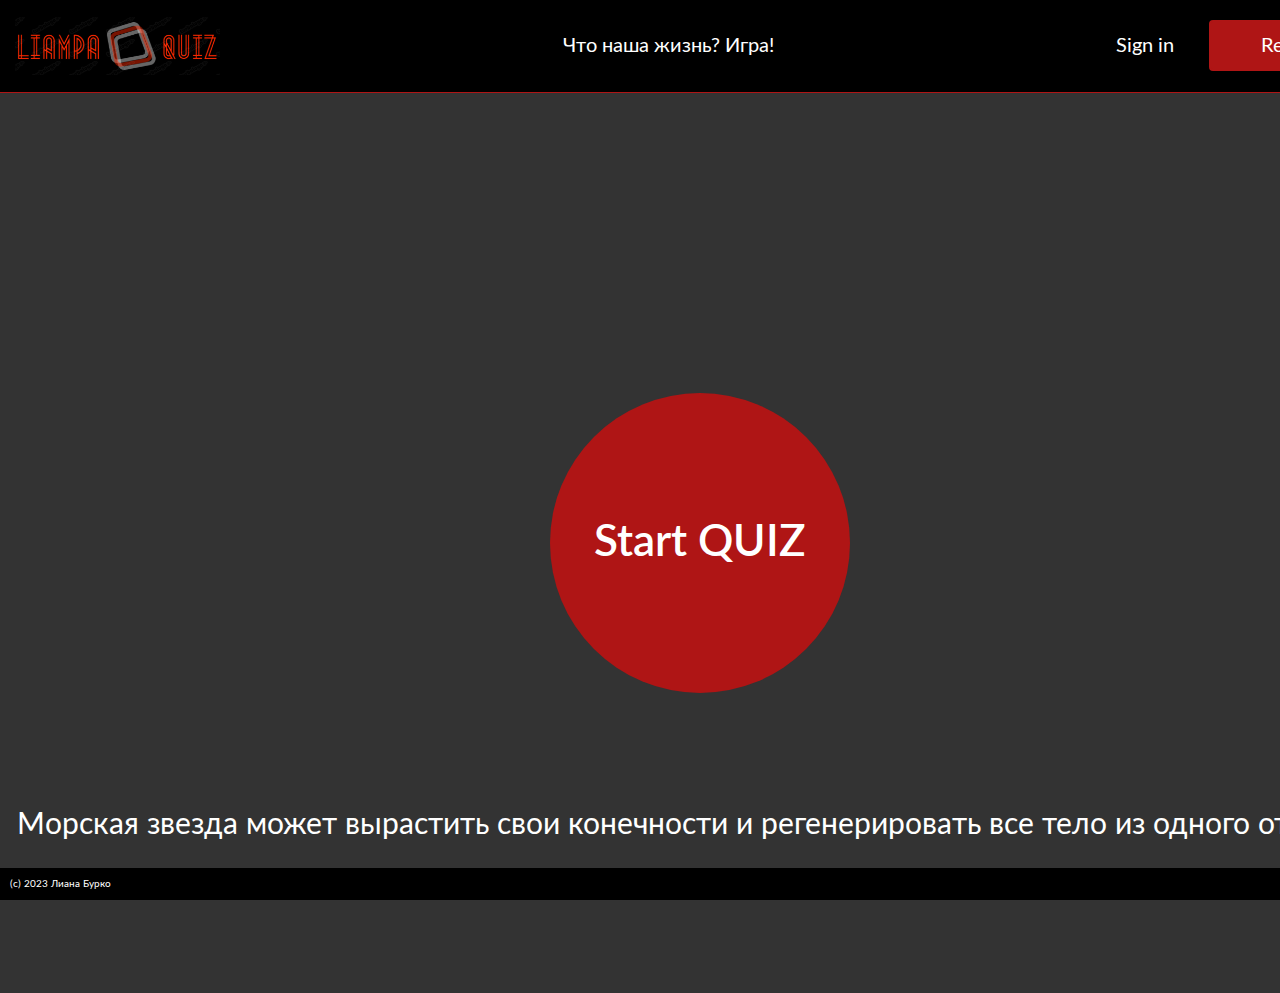
==== index.html @ 5c18f1a5 "add lab3 to publish" ====
<!DOCTYPE html>
<html lang="en">
<head>
    <meta charset="UTF-8">
    <meta http-equiv="X-UA-Compatible" content="IE=edge">
    <meta name="viewport" content="width=device-width, initial-scale=1.0">
    <title>Liampa QUIZ project</title>
    <!-- Resets -->
    <link rel="stylesheet" href="./css/reset.css">
    <link rel="stylesheet" href="./css/base.css">
    <!-- Fonts -->
    <link rel="stylesheet" href="./css/fonts/Georgia/stylesheet.css">
    <link rel="stylesheet" href="./css/fonts/Lato/stylesheet.css">
    <!-- Blocks -->
    <link rel="stylesheet" href="./css/blocks/header.css">
    <!-- ????? -->
    <link rel="icon" href="./img/im1.png" type="image/png" sizes="32x32">
    
</head>

<body>
    <header class="header">
        <div class="container">
            <div class="header-row">
                <div class="header-logo" onclick="window.location.href='index.html'"><img src="./img/logo.png" alt="logo" style="max-width: 100%;"></div>  
                <div class="header-nav"> Что наша жизнь? Игра! </div>        
                <div class="header-login">
                    <a href="#">Sign in</a>
                    <a href="register.html" class="button">Register</a>
                </div>     
            </div>
        </div>
    </header>


    <div class="container">
        <div id="home" class="flex-center flex-column"></div>
        
        <div class="container-1">
            <a href="rules.html" class="centered-button">Start QUIZ</a>
        </div>

        <div class="container-2">
            <p class="fact-text">Морская звезда может вырастить свои конечности и регенерировать все тело из одного отростка</p>
        </div>
    </div>    
    <footer class="footer">
        <div class="container"></div>
        <h1> (с) 2023 Лиана Бурко</h1>
        </div>   
    
    </footer>
</body>

</html>
---- css/base.css ----
.container {
    width: 1400px;
    padding-left: 15px;
    padding-right: 15px;
    margin-left: auto;
    margin-right: auto;
}

.container-1 {
    display: flex;
    justify-content: center;
    align-items: center;
    height: 100vh;
}
  
.container-2 {
    position: relative;
    display: flex;
    justify-content: center;
    align-items: center;
}
  
.centered-button {
    position: absolute;
    background-color: #af1515;
    color: white;
    border-radius: 50%;
    width: 300px;
    height: 300px;
    font-size: 44px;
    font-weight: bold;
    text-align: center;
    line-height: 150px;
    cursor: pointer;
    display: flex;
    justify-content: center;
    align-items: center;
    text-decoration: none; /* чтобы убрать подчеркивание при наведении */
  }
  
body {
    color: white;
    background-color: #333333;
    font-family: 'Lato', sans-serif;
    font-weight: 400;
    font-size: 20px;
}

.footer {
    position: fixed;
    left: 0;
    bottom: 0;
    width: 100%;
    background-color: black;
    
    padding: 10px;
    font-size: 10px;
  }

.fact-text {
  position: absolute;
  bottom: 150px;
  font-size: 30px;
  color: white;
  text-align: center;
}
---- css/fonts/Georgia/stylesheet.css ----
/* This stylesheet generated by Transfonter (https://transfonter.org) on August 20, 2017 8:36 PM */

@font-face {
	font-family: 'Georgia';
	src: url('Georgia-Bold.eot');
	src: local('Georgia Bold'), local('Georgia-Bold'),
		url('Georgia-Bold.eot?#iefix') format('embedded-opentype'),
		url('Georgia-Bold.woff') format('woff'),
		url('Georgia-Bold.ttf') format('truetype');
	font-weight: bold;
	font-style: normal;
}

@font-face {
	font-family: 'Georgia';
	src: url('Georgia.eot');
	src: local('Georgia'),
		url('Georgia.eot?#iefix') format('embedded-opentype'),
		url('Georgia.woff') format('woff'),
		url('Georgia.ttf') format('truetype');
	font-weight: normal;
	font-style: normal;
}
---- css/fonts/Lato/stylesheet.css ----
@font-face {
    font-family: 'Lato';
    src: url('Lato-Regular.eot');
    src: local('Lato Regular'), local('Lato-Regular'),
        url('Lato-Regular.eot?#iefix') format('embedded-opentype'),
        url('Lato-Regular.woff') format('woff'),
        url('Lato-Regular.ttf') format('truetype');
    font-weight: normal;
    font-style: normal;
}

@font-face {
    font-family: 'Lato';
    src: url('Lato-Medium.eot');
    src: local('Lato Medium'), local('Lato-Medium'),
        url('Lato-Medium.eot?#iefix') format('embedded-opentype'),
        url('Lato-Medium.woff') format('woff'),
        url('Lato-Medium.ttf') format('truetype');
    font-weight: 500;
    font-style: normal;
}

@font-face {
    font-family: 'Lato';
    src: url('Lato-Semibold.eot');
    src: local('Lato Semibold'), local('Lato-Semibold'),
        url('Lato-Semibold.eot?#iefix') format('embedded-opentype'),
        url('Lato-Semibold.woff') format('woff'),
        url('Lato-Semibold.ttf') format('truetype');
    font-weight: 600;
    font-style: normal;
}
---- css/blocks/header.css ----
.header {
    padding-top: 17px;
    padding-bottom: 17px;
    border-bottom: 1px solid #af1515;
    background-color: black;
}

.header-row{
    display: flex;
    align-items: center;
    justify-content: space-between;
}

.header-logo{
    max-width: 15%; 
    height: auto;
}

.header-nav{
    align-items: center;
    color: white;
}

.header-login{
    display: flex;
    align-items: center;

}
.header-login > *+*{
    margin-left: 35px;
}

.header-login a{
    color: white;
    text-decoration: none;
}


.header-login a:hover{
    color: #af1515;
    transition: color 0.2s ease;
}


.button, a.button{
    display: inline-block;
    background-color: #af1515;
    min-height: 51px;
    display: flex;
    justify-content: center;
    align-items: center;
    padding-left: 50px;
    padding-right: 50px;
    border: 2px solid #af1515; /* задаем толщину и цвет обводки */
    font-size: 20px;
    font-weight: 400;
    border-radius: 4px;
    transition: opacity 0.2s ease;
    text-decoration: none; /* чтобы убрать подчеркивание при наведении */
}

.button:hover{
    opacity: 0.8;
    color: white;
}
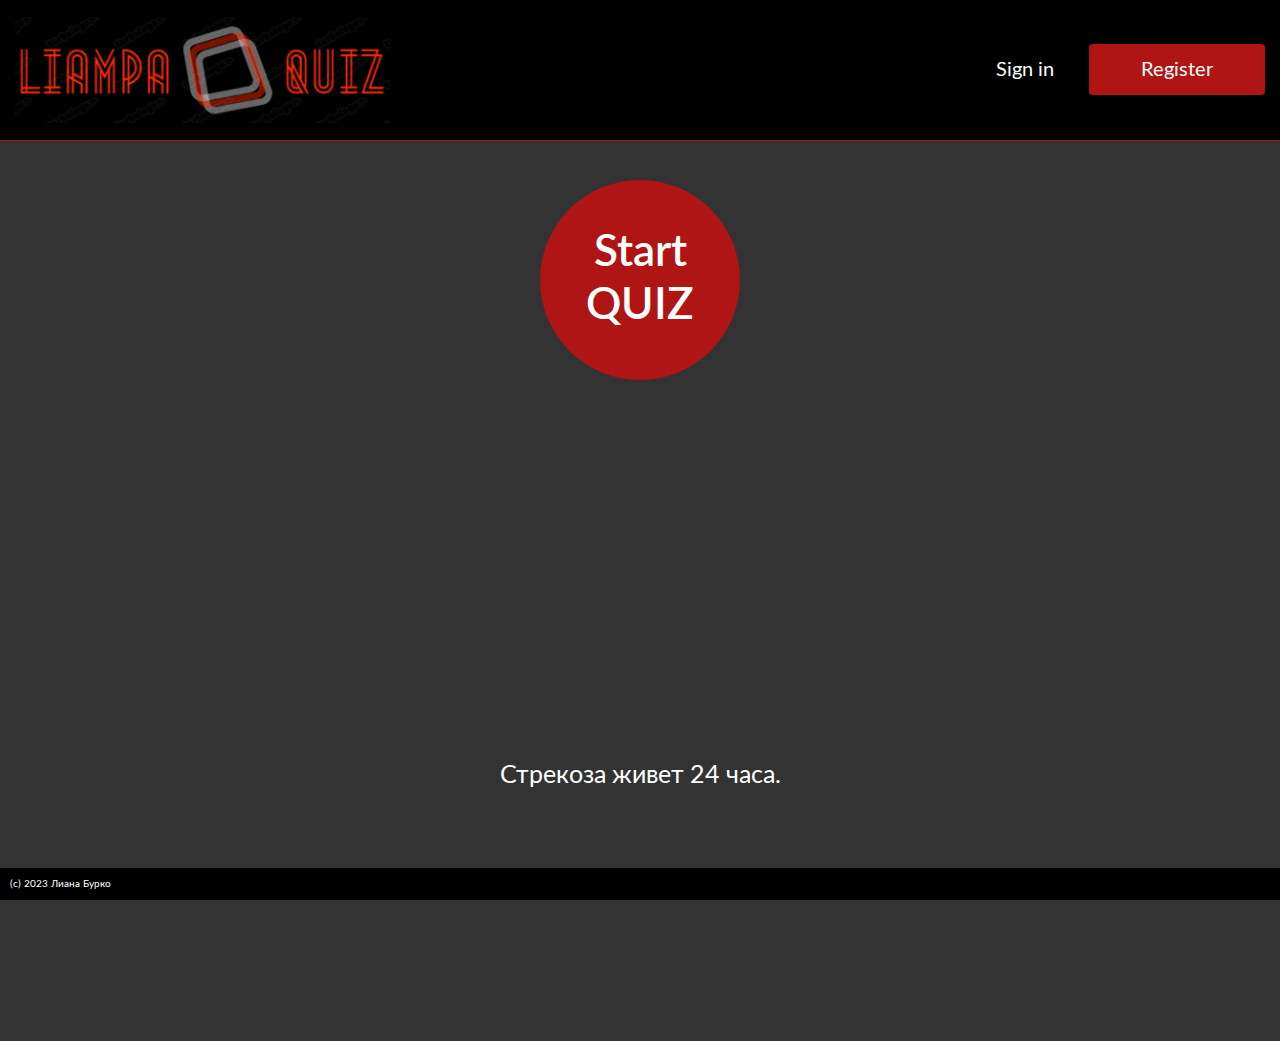
==== commit 5a803a4c: "add random facts" ====
--- a/index.html
+++ b/index.html
@@ -16,6 +16,29 @@
     <!-- ????? -->
     <link rel="icon" href="./img/im1.png" type="image/png" sizes="32x32">
     
+    <script>
+        document.addEventListener("DOMContentLoaded", function() {
+            var facts = [
+                "Морская звезда может вырастить свои конечности и регенерировать все тело из одного отростка",
+                "Каждый шестнадцатый хирург в США помышляет о самоубийстве.",
+                "Слон давит на 1 квадратный сантиметр поверхности в 25 раз с меньшим весом, чем женщина на 13 сантиметровом каблуке.",
+                "Год, который указан на бутылке вина, означает год, когда был собран виноград для вина, а не когда вино было залито в бутылку.",
+                "Тараканы большую часть своей жизни находятся без движения, т.е. отдыхают.",
+                "Николь Кидман боится бабочек.",
+                "В дореволюционной России, в 1916 году, ёлка также была запрещена на время Первой мировой войны как «немецкий обычай».",
+                "В Марианской впадине железный шарик будет тонуть больше часа.",
+                "Найдены земные бактерии, способные «выдержать» климат Марса.",
+                "Свет, который излучает Солнце, равен свету 4 миллиардов миллиардов (4 и 18 нулей) лампочек.",
+                "Внекоторых африканских племенах, когда африканку берут в жены, ее муж в первую брачную ночь выбивает ей два передних зуба, чтоб больше никто не мог на нее польститься.",
+                "Стрекоза живет 24 часа.",
+                "В озеро Байкал впадает 336 рек, а вытекает только одна",
+            ];
+            var factText = document.querySelector(".fact-text");
+            var randomFact = facts[Math.floor(Math.random() * facts.length)];
+            factText.textContent = randomFact;
+        });
+    </script>
+
 </head>
 
 <body>
@@ -41,7 +64,7 @@
         </div>
 
         <div class="container-2">
-            <p class="fact-text">Морская звезда может вырастить свои конечности и регенерировать все тело из одного отростка</p>
+            <p class="fact-text"></p>
         </div>
     </div>    
     <footer class="footer">
--- a/css/base.css
+++ b/css/base.css
@@ -30,7 +30,6 @@
     font-size: 44px;
     font-weight: bold;
     text-align: center;
-    line-height: 150px;
     cursor: pointer;
     display: flex;
     justify-content: center;
@@ -52,7 +51,6 @@
     bottom: 0;
     width: 100%;
     background-color: black;
-    
     padding: 10px;
     font-size: 10px;
   }
@@ -64,3 +62,21 @@
   color: white;
   text-align: center;
 }
+
+
+@media (max-width: 1399px){
+  .container {
+    width: 100%
+  }
+  .centered-button{
+    width: 200px;
+    height: 200px;
+    top: 20%;
+  }
+
+  .fact-text {
+    font-size: 20px;
+    bottom: 250px;
+    font-size: 25px;
+  }
+}--- a/css/blocks/header.css
+++ b/css/blocks/header.css
@@ -26,6 +26,7 @@
     align-items: center;
 
 }
+
 .header-login > *+*{
     margin-left: 35px;
 }
@@ -62,4 +63,22 @@
 .button:hover{
     opacity: 0.8;
     color: white;
-}+}
+
+@media (max-width: 1399px){
+    .header-logo{
+        max-width: 30%; 
+        height: auto;
+        justify-content: center;
+    }
+
+    .header-row{
+        display: flex;
+        align-items: center;
+        justify-content: space-between;
+    }
+    
+    .header-nav{
+        display: none;
+    }
+}
